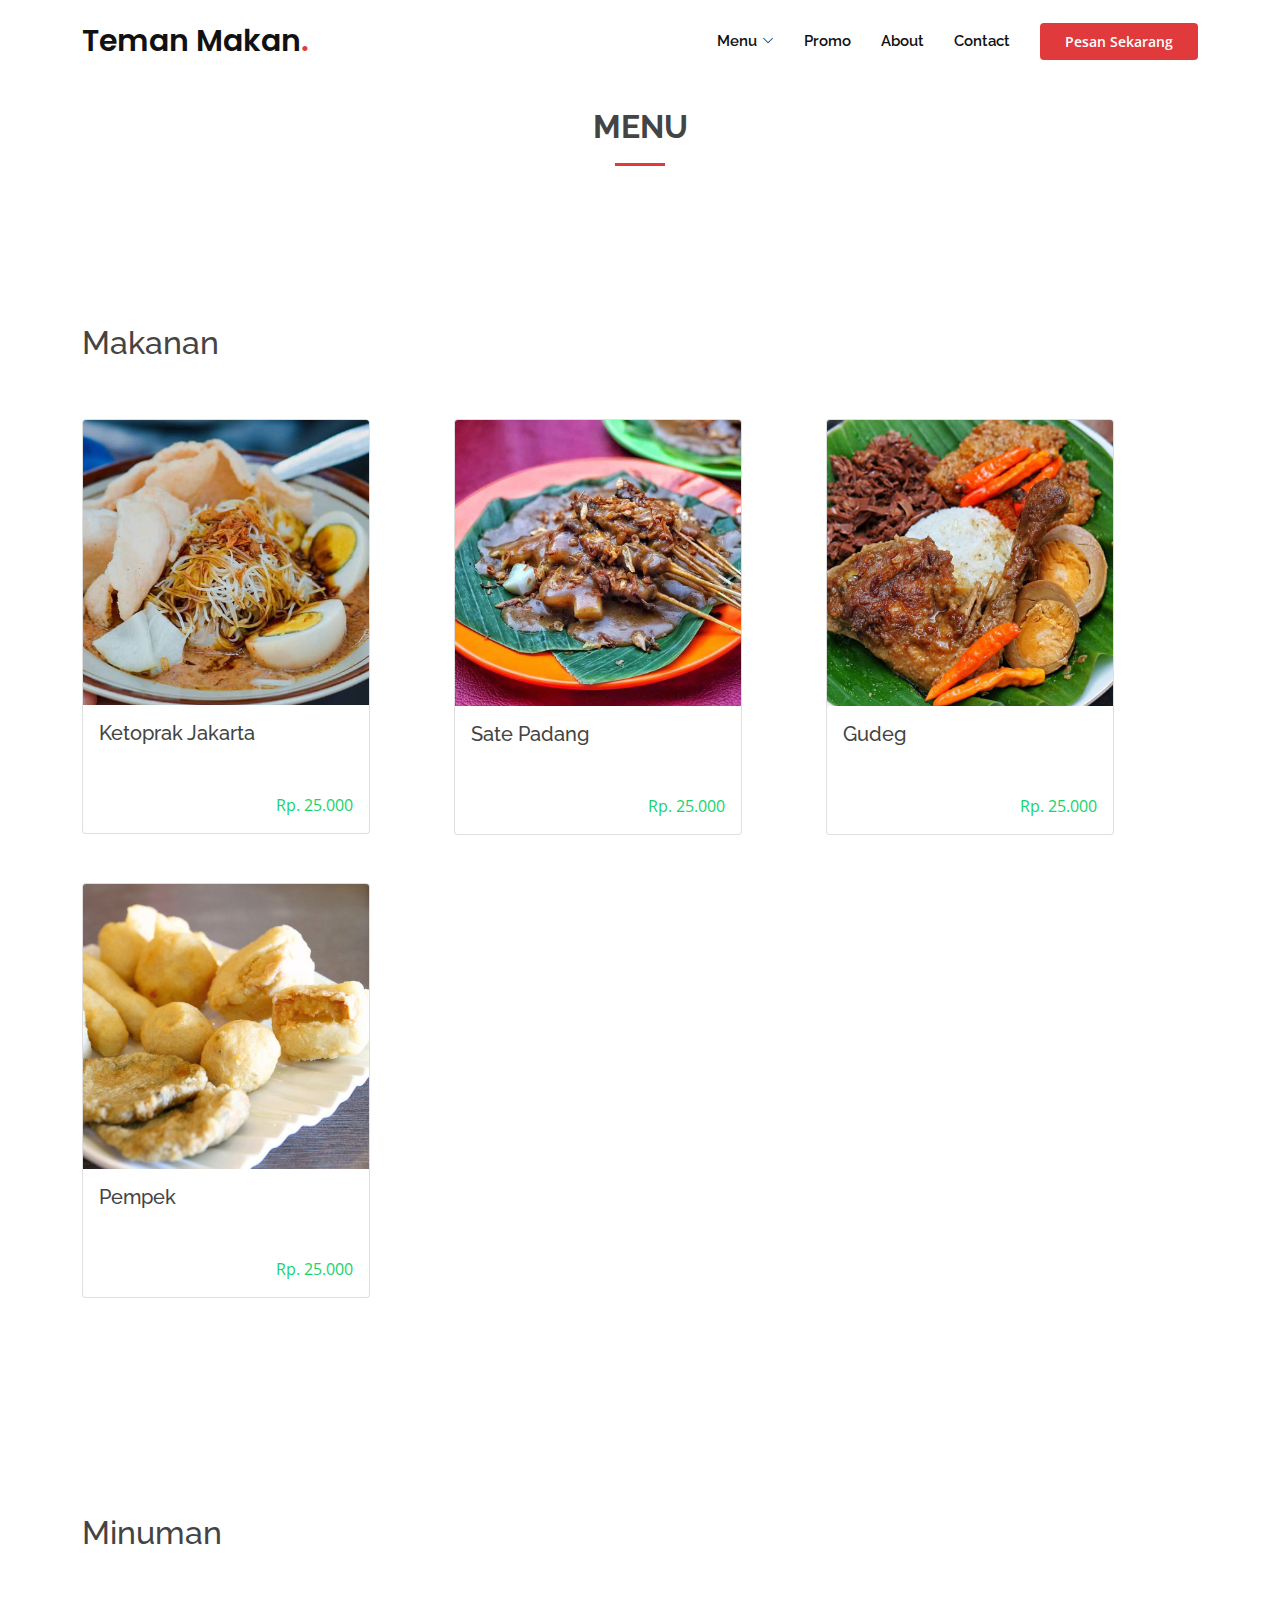
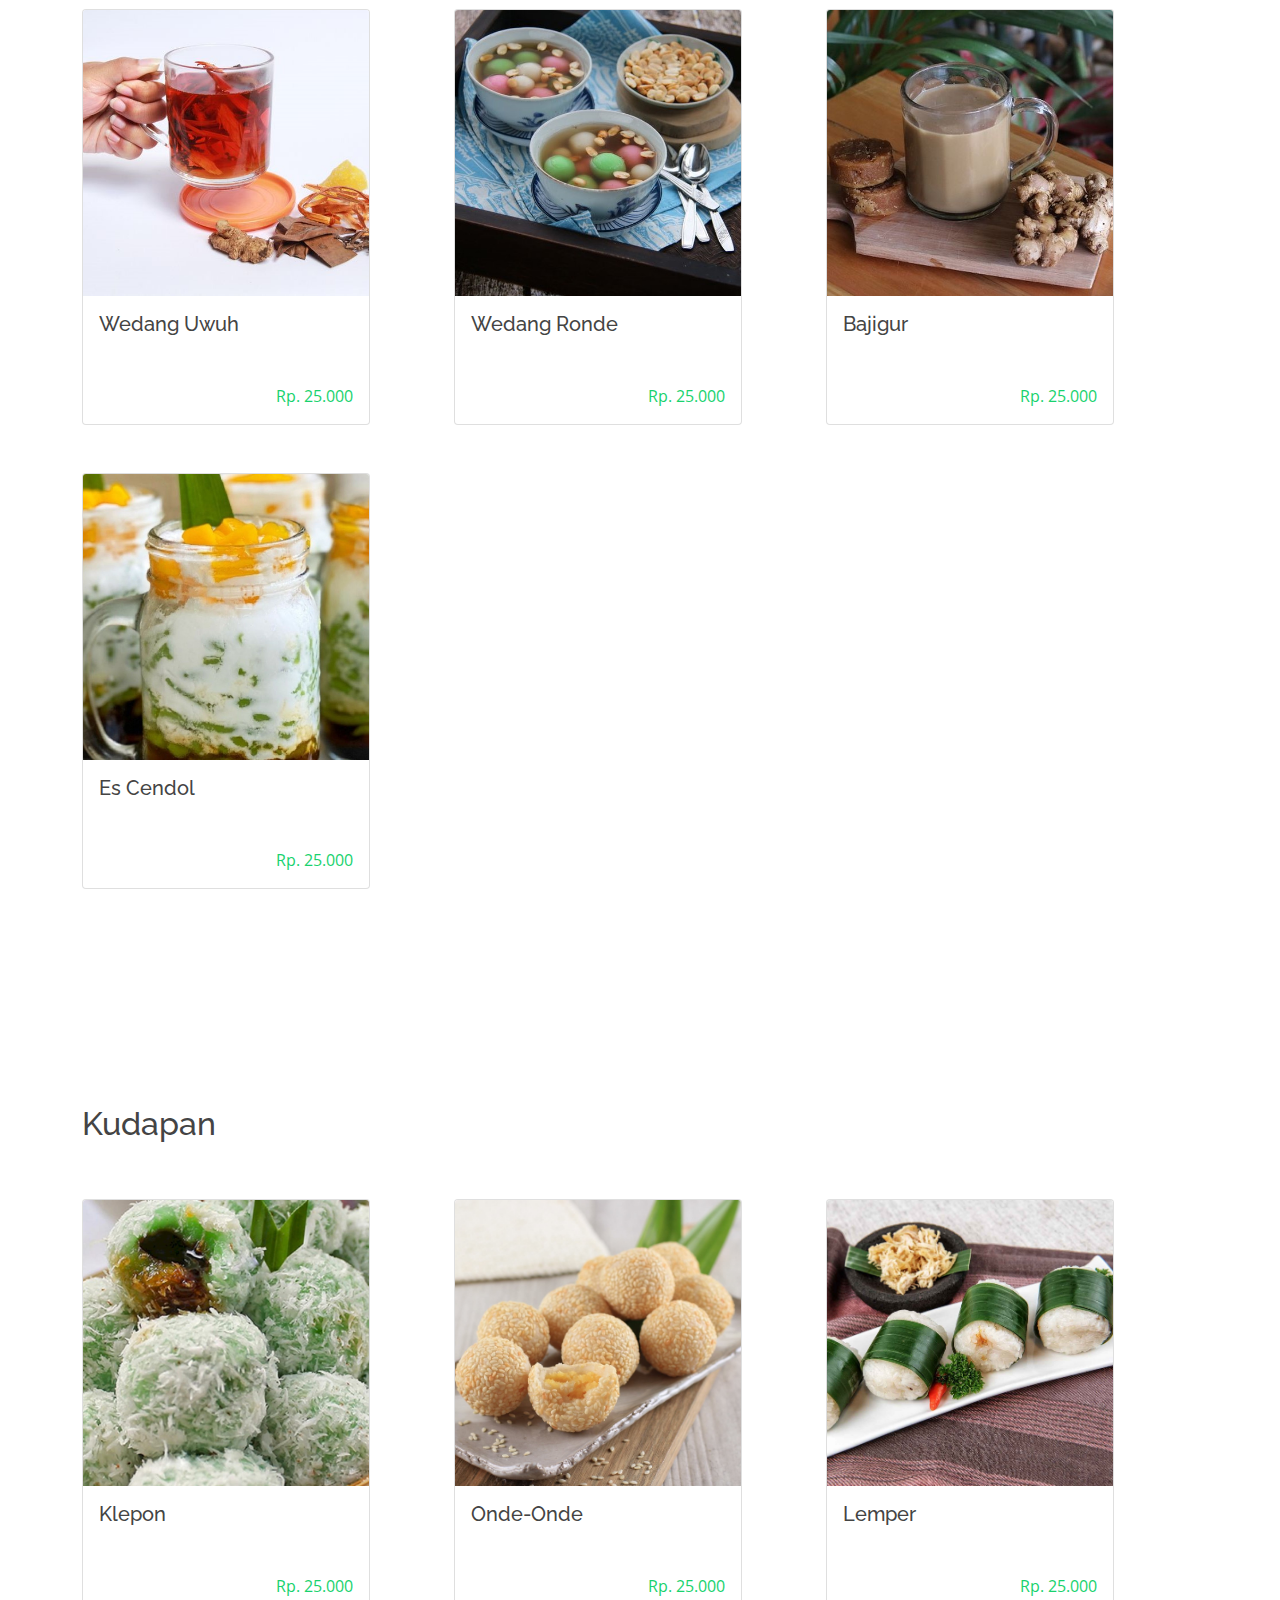
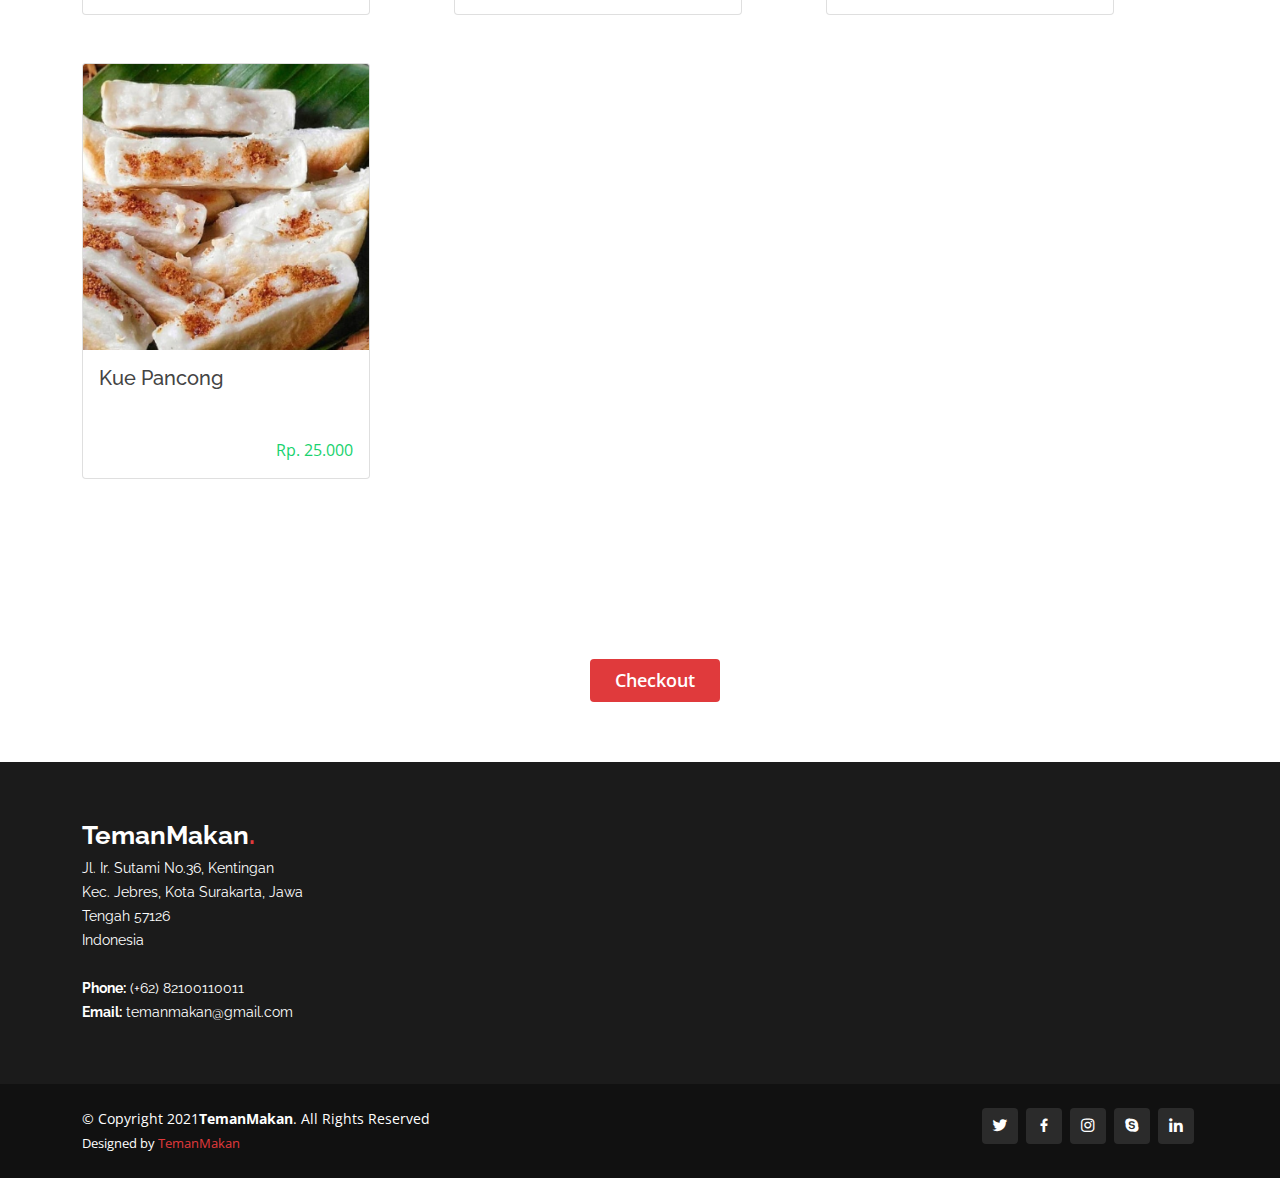
==== menu.html @ 0445657c "menyelesaikan fitur index dan menu" ====
<!DOCTYPE html>
<html lang="en">

<head>
    <meta charset="utf-8">
    <meta content="width=device-width, initial-scale=1.0" name="viewport">

    <title>Presento Bootstrap Template - Index</title>
    <meta content="" name="description">
    <meta content="" name="keywords">

    <!-- Favicons -->
    <link href="assets/img/favicon.png" rel="icon">
    <link href="assets/img/apple-touch-icon.png" rel="apple-touch-icon">

    <!-- Google Fonts -->
    <link
        href="https://fonts.googleapis.com/css?family=Open+Sans:300,300i,400,400i,600,600i,700,700i|Raleway:300,300i,400,400i,500,500i,600,600i,700,700i|Poppins:300,300i,400,400i,500,500i,600,600i,700,700i"
        rel="stylesheet">

    <!-- Vendor CSS Files -->
    <link href="assets/vendor/aos/aos.css" rel="stylesheet">
    <link href="assets/vendor/bootstrap/css/bootstrap.min.css" rel="stylesheet">
    <link href="assets/vendor/bootstrap-icons/bootstrap-icons.css" rel="stylesheet">
    <link href="assets/vendor/boxicons/css/boxicons.min.css" rel="stylesheet">
    <link href="assets/vendor/glightbox/css/glightbox.min.css" rel="stylesheet">
    <link href="assets/vendor/remixicon/remixicon.css" rel="stylesheet">
    <link href="assets/vendor/swiper/swiper-bundle.min.css" rel="stylesheet">

    <!-- Template Main CSS File -->
    <link href="assets/css/style.css" rel="stylesheet">

    <!-- =======================================================
  * Template Name: Presento - v3.6.0
  * Template URL: https://bootstrapmade.com/presento-bootstrap-corporate-template/
  * Author: BootstrapMade.com
  * License: https://bootstrapmade.com/license/
  ======================================================== -->
</head>

<body>
    <!-- ======= Header ======= -->
    <header id="header" class="fixed-top d-flex align-items-center">
        <div class="container d-flex align-items-center">
            <h1 class="logo me-auto"><a href="index.html">Teman Makan<span>.</span></a></h1>
            <!-- Uncomment below if you prefer to use an image logo -->
            <!-- <a href="index.html" class="logo me-auto"><img src="assets/img/logo.png" alt=""></a>-->

            <nav id="navbar" class="navbar order-last order-lg-0">
                <ul>
                    <li class="dropdown"><a href="#"><span>Menu</span> <i class="bi bi-chevron-down"></i></a>
                        <ul>
                            <li><a href="#section-makanan">Makanan</a></li>
                            <li><a href="#section-minuman">Minuman</a></li>
                            <li><a href="#section-kudapan">Kudapan</a></li>
                        </ul>
                    </li>
                    <li><a class="nav-link scrollto" href="#about">Promo</a></li>
                    <li><a class="nav-link scrollto" href="#services">About</a></li>
                    <li><a class="nav-link scrollto" href="#contact">Contact</a></li>
                </ul>
                <i class="bi bi-list mobile-nav-toggle"></i>
            </nav><!-- .navbar -->

            <a href="#about" class="get-started-btn scrollto">Pesan Sekarang</a>
        </div>
    </header><!-- End Header -->



    <!-- Menu -->
    <section class="menu">
        <div class="container">

            <div class="section-title mt-5">
                <h2>Menu</h2>
            </div>

            <section id="section-makanan">
                <div class="row mt-5 mb-5">
                    <div class="col">
                        <div class="menu-title">
                            <h2>Makanan</h2>
                        </div>
                    </div>

                    <div class="row justify-content-center">
                        <div class="col">
                            <div class="card mt-5" style="width: 18rem;">
                                <img src="img/ketoprak.png" class="card-img-top" alt="...">
                                <div class="card-body">
                                    <h5 class="card-title">Ketoprak Jakarta</h5>

                                    <!-- Plus Minus BFutton -->
                                    <!-- <div class="qty mt-5 plusMinus">
                                    <span class="minus bg-dark">-</span>
                                    <input type="number" class="count jsNumber" id="qty1" name="qty" value="1">
                                    <span class="plus bg-dark" onclick="1">+</span>
                                </div> -->
                                    <!-- Plus Minus Button -->
                                    <p class="card-text mt-5 text-right price">Rp. 25.000</p>
                                </div>



                            </div>
                        </div>
                        <div class="col">
                            <div class="card mt-5" style="width: 18rem;">
                                <img src="img/sate-padang.jfif" class="card-img-top" alt="...">
                                <div class="card-body">
                                    <h5 class="card-title">Sate Padang</h5>
                                    <p class="card-text mt-5 text-right price">Rp. 25.000</p>
                                </div>
                            </div>
                        </div>
                        <div class="col">
                            <div class="card mt-5" style="width: 18rem;">
                                <img src="img/gudeg.jfif" class="card-img-top" alt="...">
                                <div class="card-body">
                                    <h5 class="card-title">Gudeg</h5>
                                    <p class="card-text mt-5 text-right price">Rp. 25.000</p>
                                </div>
                            </div>
                        </div>
                        <div class="col">
                            <div class="card mt-5" style="width: 18rem;">
                                <img src="img/pempek.jpg" class="card-img-top" alt="...">
                                <div class="card-body">
                                    <h5 class="card-title">Pempek</h5>
                                    <p class="card-text mt-5 text-right price">Rp. 25.000</p>
                                </div>
                            </div>
                        </div>
                    </div>
                </div>

            </section>


            <section id="section-minuman">
                <div class="row mt-5 mb-5">
                    <div class="col">
                        <div class="menu-title">
                            <h2>Minuman</h2>
                        </div>
                    </div>

                    <div class="row justify-content-center">
                        <div class="col">
                            <div class="card mt-5" style="width: 18rem;">
                                <img src="img/wedang-uwuh.jpg" class="card-img-top" alt="...">
                                <div class="card-body">
                                    <h5 class="card-title">Wedang Uwuh</h5>
                                    <p class="card-text mt-5 text-right price">Rp. 25.000</p>
                                </div>
                            </div>
                        </div>
                        <div class="col">
                            <div class="card mt-5" style="width: 18rem;">
                                <img src="img/wedang-ronde.jpg" class="card-img-top" alt="...">
                                <div class="card-body">
                                    <h5 class="card-title">Wedang Ronde</h5>
                                    <p class="card-text mt-5 text-right price">Rp. 25.000</p>
                                </div>
                            </div>
                        </div>
                        <div class="col">
                            <div class="card mt-5" style="width: 18rem;">
                                <img src="img/bajigur.jpg" class="card-img-top" alt="...">
                                <div class="card-body">
                                    <h5 class="card-title">Bajigur</h5>
                                    <p class="card-text mt-5 text-right price">Rp. 25.000</p>
                                </div>
                            </div>
                        </div>
                        <div class="col">
                            <div class="card mt-5" style="width: 18rem;">
                                <img src="img/cendol.jpg" class="card-img-top" alt="...">
                                <div class="card-body">
                                    <h5 class="card-title">Es Cendol</h5>
                                    <p class="card-text mt-5 text-right price">Rp. 25.000</p>
                                </div>
                            </div>
                        </div>
                    </div>
                </div>

            </section>

            <section id="section-kudapan">

                <div class="row mt-5">
                    <div class="col">
                        <div class="menu-title">
                            <h2>Kudapan</h2>
                        </div>
                    </div>

                    <div class="row justify-content-center">
                        <div class="col">
                            <div class="card mt-5" style="width: 18rem;">
                                <img src="img/klepon.jpg" class="card-img-top" alt="...">
                                <div class="card-body">
                                    <h5 class="card-title">Klepon</h5>
                                    <p class="card-text mt-5 text-right price">Rp. 25.000</p>
                                </div>
                            </div>
                        </div>
                        <div class="col">
                            <div class="card mt-5" style="width: 18rem;">
                                <img src="img/onde-onde.jpg" class="card-img-top" alt="...">
                                <div class="card-body">
                                    <h5 class="card-title">Onde-Onde</h5>
                                    <p class="card-text mt-5 text-right price">Rp. 25.000</p>
                                </div>
                            </div>
                        </div>
                        <div class="col">
                            <div class="card mt-5" style="width: 18rem;">
                                <img src="img/lemper.jpg" class="card-img-top" alt="...">
                                <div class="card-body">
                                    <h5 class="card-title">Lemper</h5>
                                    <p class="card-text mt-5 text-right price">Rp. 25.000</p>
                                </div>
                            </div>
                        </div>
                        <div class="col">
                            <div class="card mt-5" style="width: 18rem;">
                                <img src="img/kue-pancong.jpg" class="card-img-top" alt="...">
                                <div class="card-body">
                                    <h5 class="card-title">Kue Pancong</h5>
                                    <p class="card-text mt-5 text-right price">Rp. 25.000</p>
                                </div>
                            </div>
                        </div>
                    </div>
                </div>

            </section>
    </section>

    <section class="cartButton text-center">
        <a href="#about" class="get-started-btn scrollto" id="checkout">Checkout</a>
    </section>

    <!-- ======= Footer ======= -->
    <footer id="footer">

        <div class="footer-top">
            <div class="container">
                <div class="row">

                    <div class="col-lg-3 col-md-6 footer-contact">
                        <h3>TemanMakan<span>.</span></h3>
                        <p>
                            Jl. Ir. Sutami No.36, Kentingan <br>
                            Kec. Jebres, Kota Surakarta, Jawa Tengah 57126<br>
                            Indonesia <br><br>
                            <strong>Phone:</strong> (+62) 82100110011<br>
                            <strong>Email:</strong> temanmakan@gmail.com<br>
                        </p>
                    </div>

                </div>
            </div>
        </div>

        <div class="container d-md-flex py-4">

            <div class="me-md-auto text-center text-md-start">
                <div class="copyright">
                    &copy; Copyright 2021<strong><span>TemanMakan</span></strong>. All Rights Reserved
                </div>
                <div class="credits">
                    <!-- All the links in the footer should remain intact. -->
                    <!-- You can delete the links only if you purchased the pro version. -->
                    <!-- Licensing information: https://bootstrapmade.com/license/ -->
                    <!-- Purchase the pro version with working PHP/AJAX contact form: https://bootstrapmade.com/presento-bootstrap-corporate-template/ -->
                    Designed by <a href="#">TemanMakan</a>
                </div>
            </div>
            <div class="social-links text-center text-md-end pt-3 pt-md-0">
                <a href="#" class="twitter"><i class="bx bxl-twitter"></i></a>
                <a href="#" class="facebook"><i class="bx bxl-facebook"></i></a>
                <a href="#" class="instagram"><i class="bx bxl-instagram"></i></a>
                <a href="#" class="google-plus"><i class="bx bxl-skype"></i></a>
                <a href="#" class="linkedin"><i class="bx bxl-linkedin"></i></a>
            </div>
        </div>
    </footer><!-- End Footer -->






    <!--  -->
    <script src="//cdnjs.cloudflare.com/ajax/libs/jquery/3.2.1/jquery.min.js"></script>
    <script src="assets/js/custom.js"></script>
</body>
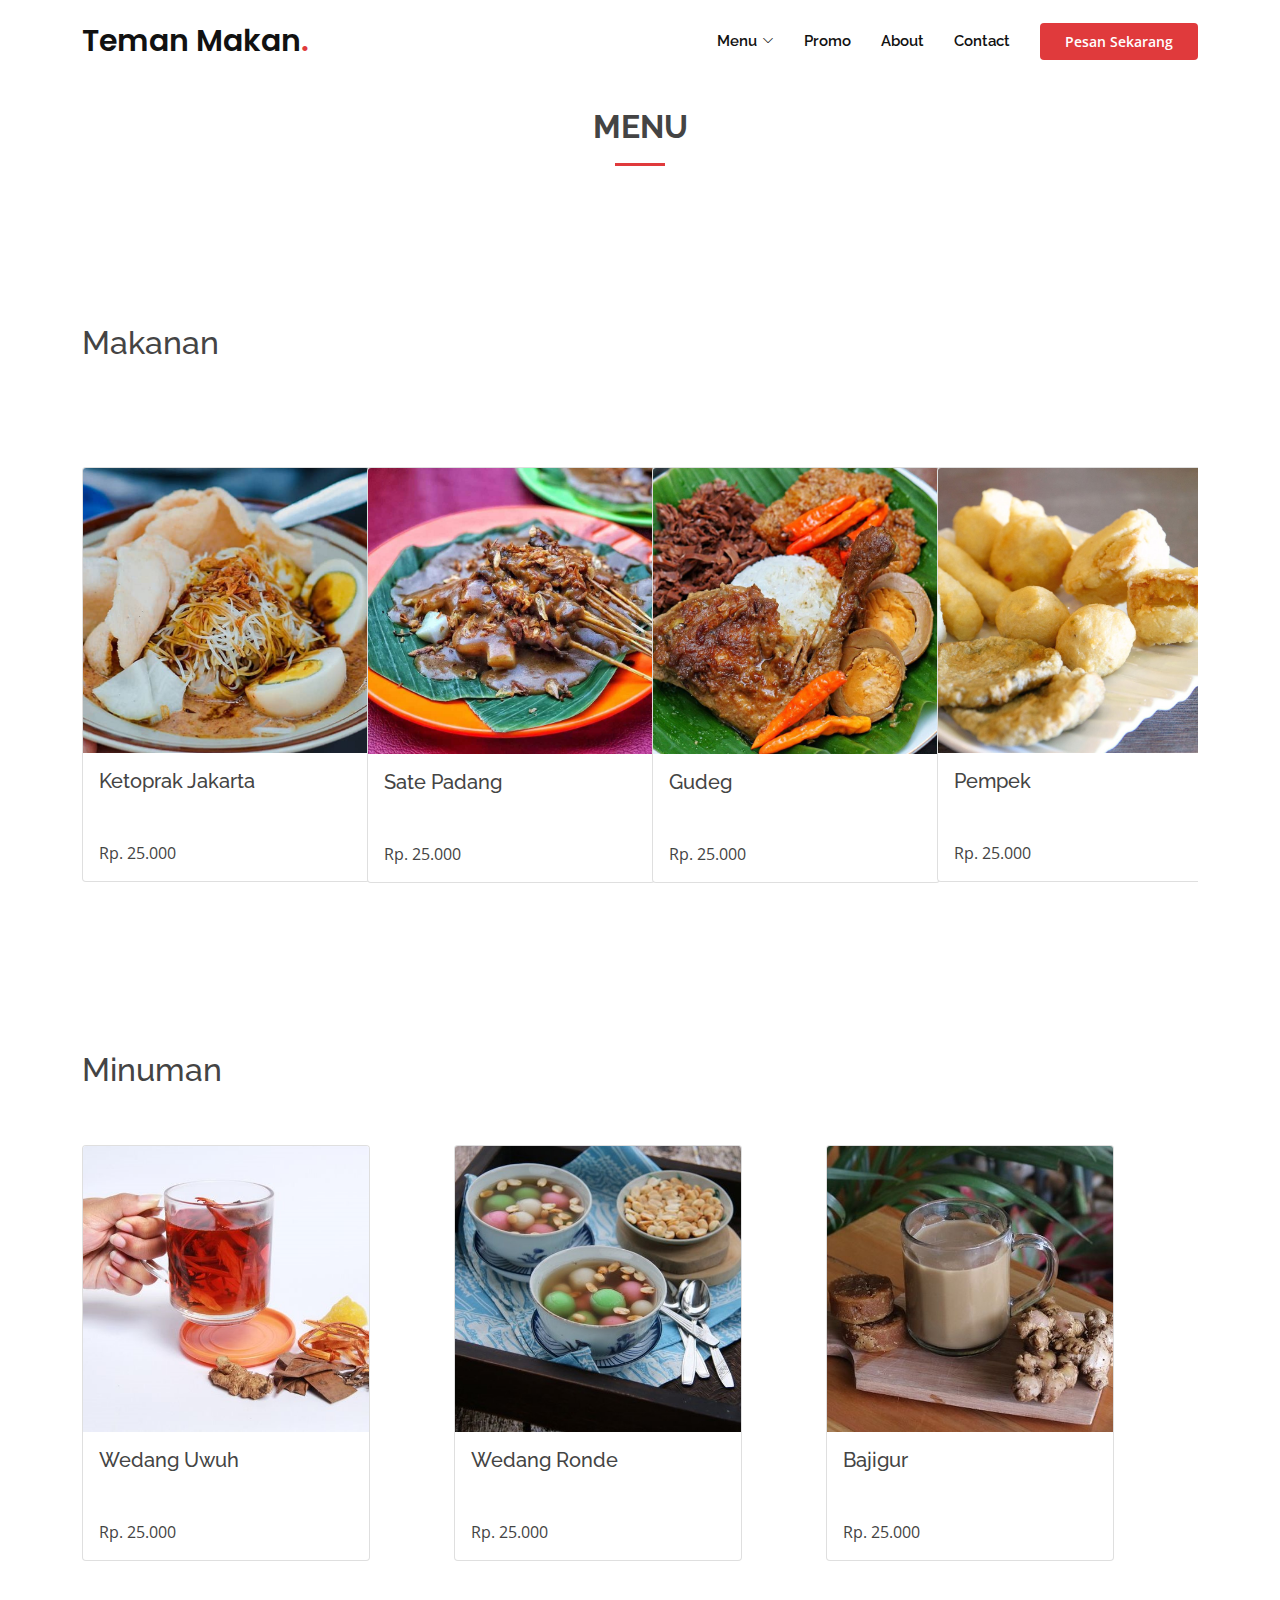
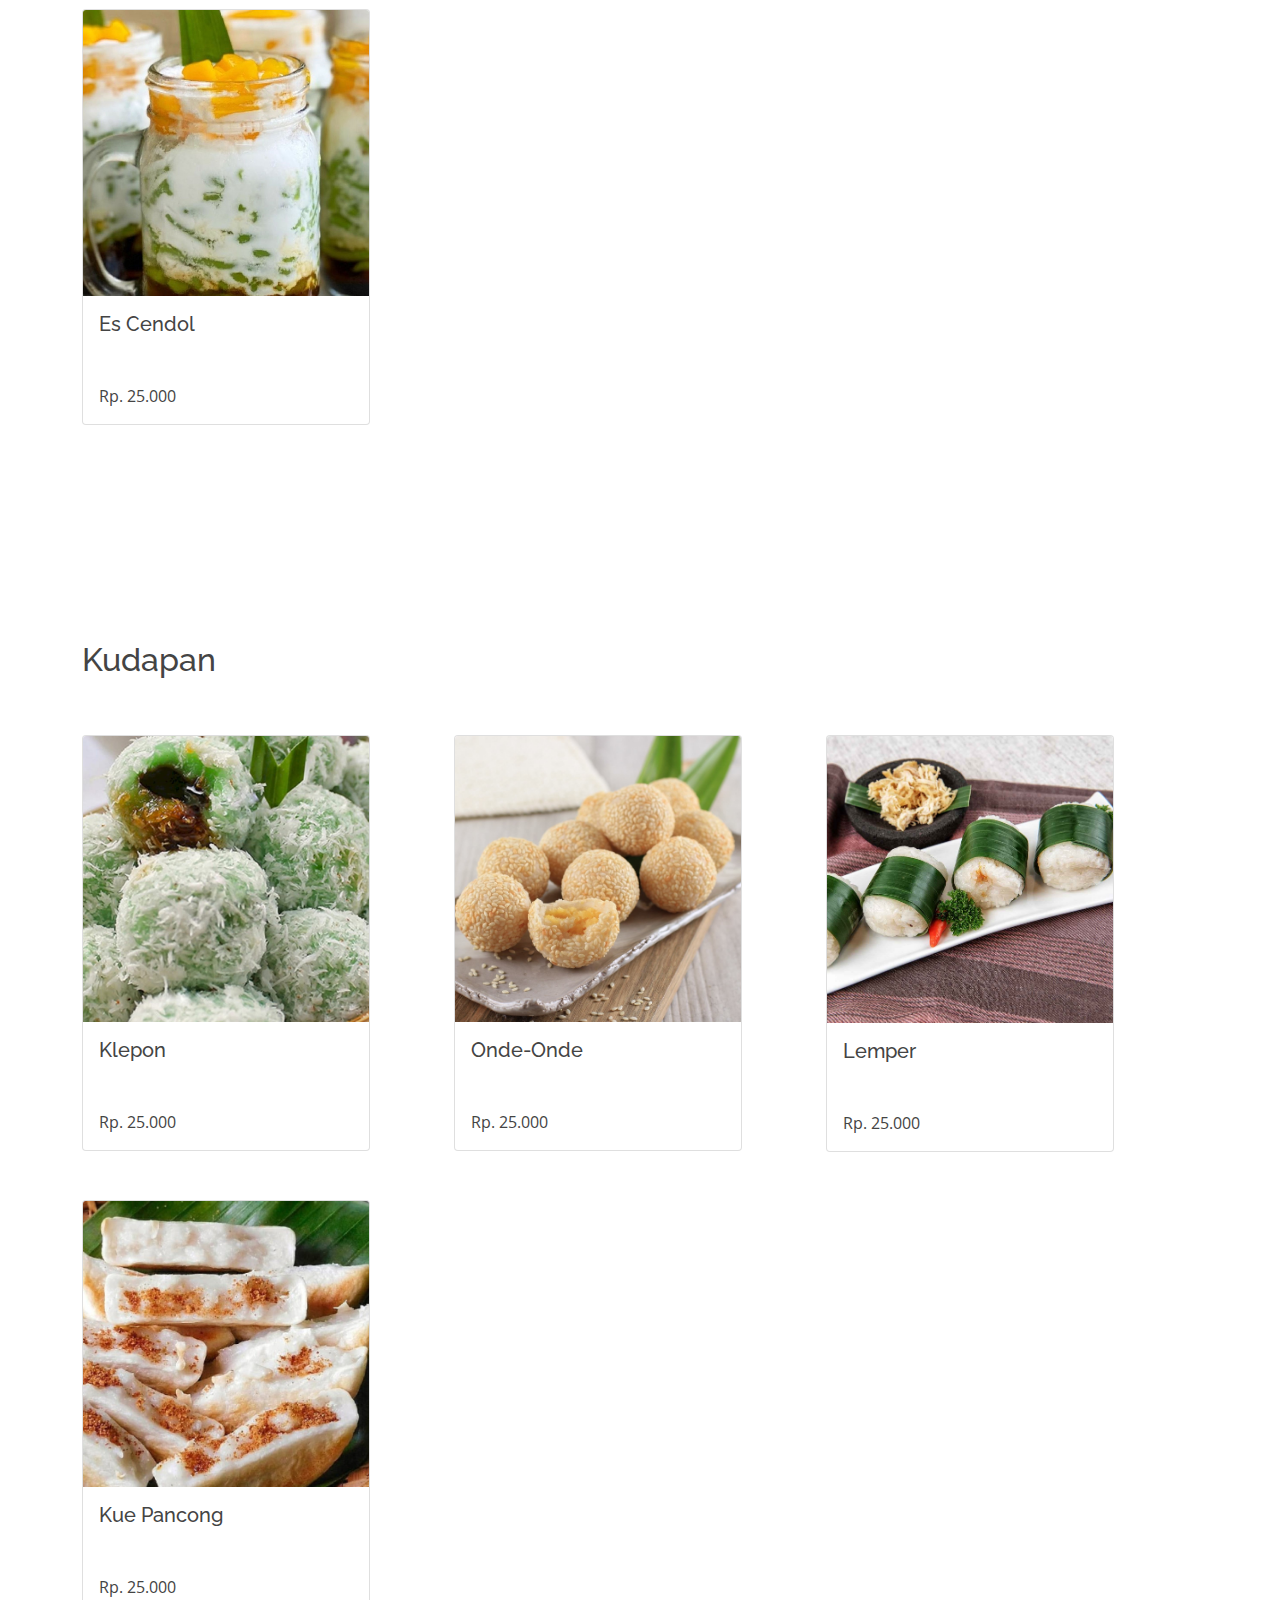
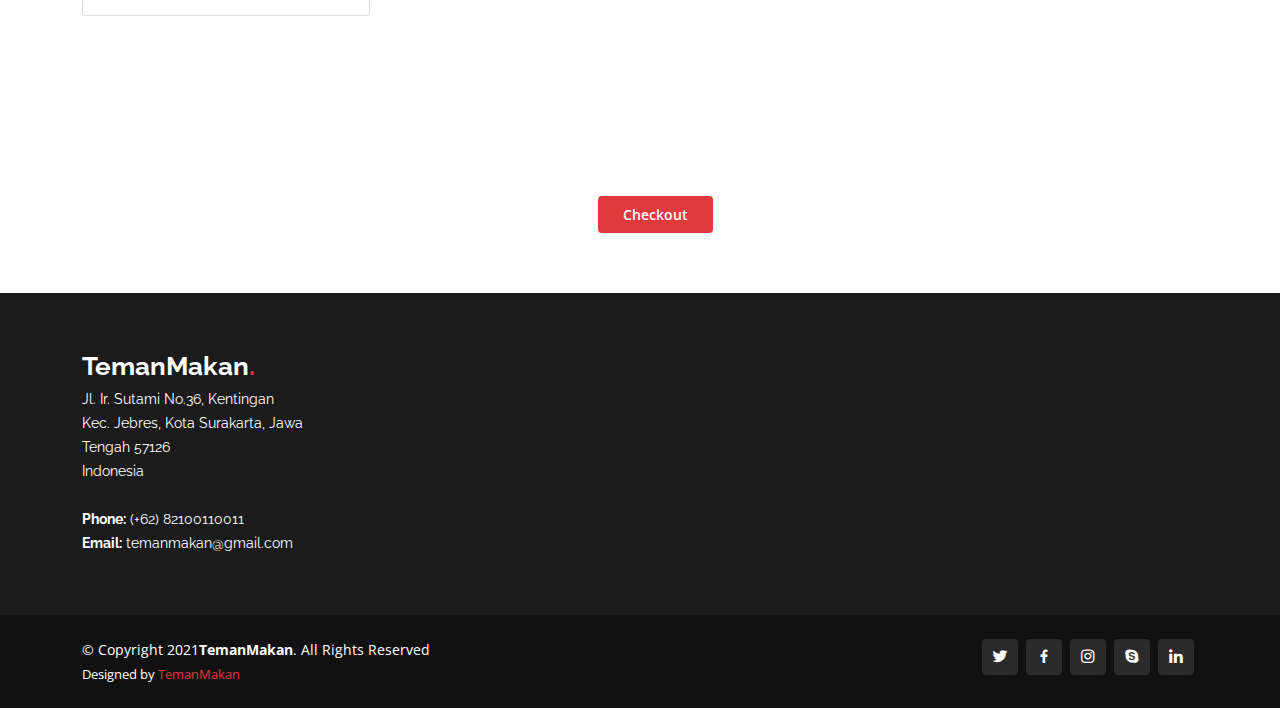
==== commit 1926fc4a: "finishing" ====
--- a/menu.html
+++ b/menu.html
@@ -76,6 +76,7 @@
                 <h2>Menu</h2>
             </div>
 
+
             <section id="section-makanan">
                 <div class="row mt-5 mb-5">
                     <div class="col">
@@ -83,53 +84,53 @@
                             <h2>Makanan</h2>
                         </div>
                     </div>
-
-                    <div class="row justify-content-center">
-                        <div class="col">
-                            <div class="card mt-5" style="width: 18rem;">
-                                <img src="img/ketoprak.png" class="card-img-top" alt="...">
-                                <div class="card-body">
-                                    <h5 class="card-title">Ketoprak Jakarta</h5>
-
-                                    <!-- Plus Minus BFutton -->
-                                    <!-- <div class="qty mt-5 plusMinus">
+                </div>
+
+                <div class="row justify-content-center">
+                    <div class="col-sm-3">
+                        <div class="card mt-5" style="width: 18rem;">
+                            <img src="img/ketoprak.png" class="card-img-top" alt="...">
+                            <div class="card-body">
+                                <h5 class="card-title">Ketoprak Jakarta</h5>
+
+                                <!-- Plus Minus BFutton -->
+                                <!-- <div class="qty mt-5 plusMinus">
                                     <span class="minus bg-dark">-</span>
                                     <input type="number" class="count jsNumber" id="qty1" name="qty" value="1">
                                     <span class="plus bg-dark" onclick="1">+</span>
                                 </div> -->
-                                    <!-- Plus Minus Button -->
-                                    <p class="card-text mt-5 text-right price">Rp. 25.000</p>
-                                </div>
-
-
-
-                            </div>
-                        </div>
-                        <div class="col">
-                            <div class="card mt-5" style="width: 18rem;">
-                                <img src="img/sate-padang.jfif" class="card-img-top" alt="...">
-                                <div class="card-body">
-                                    <h5 class="card-title">Sate Padang</h5>
-                                    <p class="card-text mt-5 text-right price">Rp. 25.000</p>
-                                </div>
-                            </div>
-                        </div>
-                        <div class="col">
-                            <div class="card mt-5" style="width: 18rem;">
-                                <img src="img/gudeg.jfif" class="card-img-top" alt="...">
-                                <div class="card-body">
-                                    <h5 class="card-title">Gudeg</h5>
-                                    <p class="card-text mt-5 text-right price">Rp. 25.000</p>
-                                </div>
-                            </div>
-                        </div>
-                        <div class="col">
-                            <div class="card mt-5" style="width: 18rem;">
-                                <img src="img/pempek.jpg" class="card-img-top" alt="...">
-                                <div class="card-body">
-                                    <h5 class="card-title">Pempek</h5>
-                                    <p class="card-text mt-5 text-right price">Rp. 25.000</p>
-                                </div>
+                                <!-- Plus Minus Button -->
+                                <p class="card-text mt-5 text-right price">Rp. 25.000</p>
+                            </div>
+                        </div>
+                    </div>
+
+                    <div class="col-sm-3">
+                        <div class="card mt-5" style="width: 18rem;">
+                            <img src="img/sate-padang.jfif" class="card-img-top" alt="...">
+                            <div class="card-body">
+                                <h5 class="card-title">Sate Padang</h5>
+                                <p class="card-text mt-5 text-right price">Rp. 25.000</p>
+                            </div>
+                        </div>
+                    </div>
+
+                    <div class="col-sm-3">
+                        <div class="card mt-5" style="width: 18rem;">
+                            <img src="img/gudeg.jfif" class="card-img-top" alt="...">
+                            <div class="card-body">
+                                <h5 class="card-title">Gudeg</h5>
+                                <p class="card-text mt-5 text-right price">Rp. 25.000</p>
+                            </div>
+                        </div>
+                    </div>
+
+                    <div class="col-sm-3">
+                        <div class="card mt-5" style="width: 18rem;">
+                            <img src="img/pempek.jpg" class="card-img-top" alt="...">
+                            <div class="card-body">
+                                <h5 class="card-title">Pempek</h5>
+                                <p class="card-text mt-5 text-right price">Rp. 25.000</p>
                             </div>
                         </div>
                     </div>
--- a/assets/css/style.css
+++ b/assets/css/style.css
@@ -23,12 +23,7 @@
   text-decoration: none;
 }
 
-h1,
-h2,
-h3,
-h4,
-h5,
-h6 {
+h1, h2, h3, h4, h5, h6 {
   font-family: "Raleway", sans-serif;
 }
 
@@ -48,18 +43,15 @@
   border-radius: 4px;
   transition: all 0.4s;
 }
-
 .back-to-top i {
   font-size: 28px;
   color: #fff;
   line-height: 0;
 }
-
 .back-to-top:hover {
   background: #e65d5f;
   color: #fff;
 }
-
 .back-to-top.active {
   visibility: visible;
   opacity: 1;
@@ -73,7 +65,6 @@
     transition-delay: 0 !important;
   }
 }
-
 /*--------------------------------------------------------------
 # Header
 --------------------------------------------------------------*/
@@ -83,12 +74,10 @@
   z-index: 997;
   padding: 20px 0;
 }
-
 #header.header-scrolled {
   padding: 12px 0;
   box-shadow: 0px 2px 15px rgba(0, 0, 0, 0.1);
 }
-
 #header .logo {
   font-size: 30px;
   margin: 0;
@@ -96,15 +85,12 @@
   font-weight: 600;
   font-family: "Poppins", sans-serif;
 }
-
 #header .logo a {
   color: #111111;
 }
-
 #header .logo a span {
   color: #e03a3c;
 }
-
 #header .logo img {
   max-height: 40px;
 }
@@ -124,12 +110,10 @@
   font-weight: 600;
   display: inline-block;
 }
-
 .get-started-btn:hover {
   background: #111111;
   color: #fff;
 }
-
 @media (max-width: 992px) {
   .get-started-btn {
     margin: 0 15px 0 0;
@@ -146,7 +130,6 @@
 .navbar {
   padding: 0;
 }
-
 .navbar ul {
   margin: 0;
   padding: 0;
@@ -154,13 +137,10 @@
   list-style: none;
   align-items: center;
 }
-
 .navbar li {
   position: relative;
 }
-
-.navbar a,
-.navbar a:focus {
+.navbar a, .navbar a:focus {
   display: flex;
   align-items: center;
   justify-content: space-between;
@@ -172,21 +152,14 @@
   white-space: nowrap;
   transition: 0.3s;
 }
-
-.navbar a i,
-.navbar a:focus i {
+.navbar a i, .navbar a:focus i {
   font-size: 12px;
   line-height: 0;
   margin-left: 5px;
 }
-
-.navbar a:hover,
-.navbar .active,
-.navbar .active:focus,
-.navbar li:hover>a {
-  color: #e03a3c;
-}
-
+.navbar a:hover, .navbar .active, .navbar .active:focus, .navbar li:hover > a {
+  color: #e03a3c;
+}
 .navbar .dropdown ul {
   display: block;
   position: absolute;
@@ -201,143 +174,40 @@
   box-shadow: 0px 0px 30px rgba(127, 137, 161, 0.25);
   transition: 0.3s;
 }
-
 .navbar .dropdown ul li {
   min-width: 200px;
 }
-
 .navbar .dropdown ul a {
   padding: 10px 20px;
   font-size: 14px;
 }
-
 .navbar .dropdown ul a i {
   font-size: 12px;
 }
-
-.navbar .dropdown ul a:hover,
-.navbar .dropdown ul .active:hover,
-.navbar .dropdown ul li:hover>a {
-  color: #e03a3c;
-}
-
-.navbar .dropdown:hover>ul {
+.navbar .dropdown ul a:hover, .navbar .dropdown ul .active:hover, .navbar .dropdown ul li:hover > a {
+  color: #e03a3c;
+}
+.navbar .dropdown:hover > ul {
   opacity: 1;
   top: 100%;
   visibility: visible;
 }
-
 .navbar .dropdown .dropdown ul {
   top: 0;
   left: calc(100% - 30px);
   visibility: hidden;
 }
-
-.navbar .dropdown .dropdown:hover>ul {
+.navbar .dropdown .dropdown:hover > ul {
   opacity: 1;
   top: 0;
   left: 100%;
   visibility: visible;
 }
-
-/* plus minus */
-
-.plusMinus {
-  
-}
-
-.price {
-  color: #18d26e;
-}
-
-
-.qty .count {
-  color: #000;
-  display: inline-block;
-  vertical-align: top;
-  font-size: 16px;
-  font-weight: 500;
-  line-height: 1px;
-  padding: 0;
-  margin-bottom: 1px;
-  min-width: 35px;
-  text-align: center;
-}
-.qty .plus {
-  cursor: pointer;
-  display: inline-block;
-  vertical-align: top;
-  color: white;
-  width: 16px;
-  height: 16px;
-  font: 16px/1 Arial,sans-serif;
-  text-align: center;
-  border-radius: 50%;
-  }
-
-.qty .minus {
-  cursor: pointer;
-  display: inline-block;
-  vertical-align: top;
-  color: white;
-  width: 16px;
-  height: 16px;
-  font: 16px/1 Arial,sans-serif;
-  text-align: center;
-  border-radius: 50%;
-  background-clip: padding-box;
-}
-
-
-.price {
-  text-align: right;
-}
-
-#qty1  {
-  margin-bottom: -10px;
-}
-
-div .plusMinus{
-  text-align: center;
-}
-.minus:hover{
-  background-color: #717fe0 !important;
-}
-.plus:hover{
-  background-color: #717fe0 !important;
-}
-
-/* checkout */
-#checkout {
-  font-size: 18px;
-}
-
-/*Prevent text selection*/
-span{
-  -webkit-user-select: none;
-  -moz-user-select: none;
-  -ms-user-select: none;
-}
-
-input{  
-  border: 0;
-  width: 2%;
-}
-nput::-webkit-outer-spin-button,
-input::-webkit-inner-spin-button {
-  -webkit-appearance: none;
-  margin: 0;
-}
-input:disabled{
-  background-color:white;
-}
-
 @media (max-width: 1366px) {
   .navbar .dropdown .dropdown ul {
     left: -90%;
   }
-
-  .navbar .dropdown .dropdown:hover>ul {
+  .navbar .dropdown .dropdown:hover > ul {
     left: -100%;
   }
 }
@@ -353,7 +223,6 @@
   line-height: 0;
   transition: 0.5s;
 }
-
 .mobile-nav-toggle.bi-x {
   color: #fff;
 }
@@ -367,7 +236,6 @@
     display: none;
   }
 }
-
 .navbar-mobile {
   position: fixed;
   overflow: hidden;
@@ -379,13 +247,11 @@
   transition: 0.3s;
   z-index: 999;
 }
-
 .navbar-mobile .mobile-nav-toggle {
   position: absolute;
   top: 15px;
   right: 15px;
 }
-
 .navbar-mobile ul {
   display: block;
   position: absolute;
@@ -398,25 +264,17 @@
   overflow-y: auto;
   transition: 0.3s;
 }
-
-.navbar-mobile a,
-.navbar-mobile a:focus {
+.navbar-mobile a, .navbar-mobile a:focus {
   padding: 10px 20px;
   font-size: 15px;
   color: #111111;
 }
-
-.navbar-mobile a:hover,
-.navbar-mobile .active,
-.navbar-mobile li:hover>a {
-  color: #e03a3c;
-}
-
-.navbar-mobile .getstarted,
-.navbar-mobile .getstarted:focus {
+.navbar-mobile a:hover, .navbar-mobile .active, .navbar-mobile li:hover > a {
+  color: #e03a3c;
+}
+.navbar-mobile .getstarted, .navbar-mobile .getstarted:focus {
   margin: 15px;
 }
-
 .navbar-mobile .dropdown ul {
   position: static;
   display: none;
@@ -428,26 +286,19 @@
   background: #fff;
   box-shadow: 0px 0px 30px rgba(127, 137, 161, 0.25);
 }
-
 .navbar-mobile .dropdown ul li {
   min-width: 200px;
 }
-
 .navbar-mobile .dropdown ul a {
   padding: 10px 20px;
 }
-
 .navbar-mobile .dropdown ul a i {
   font-size: 12px;
 }
-
-.navbar-mobile .dropdown ul a:hover,
-.navbar-mobile .dropdown ul .active:hover,
-.navbar-mobile .dropdown ul li:hover>a {
-  color: #e03a3c;
-}
-
-.navbar-mobile .dropdown>.dropdown-active {
+.navbar-mobile .dropdown ul a:hover, .navbar-mobile .dropdown ul .active:hover, .navbar-mobile .dropdown ul li:hover > a {
+  color: #e03a3c;
+}
+.navbar-mobile .dropdown > .dropdown-active {
   display: block;
 }
 
@@ -457,12 +308,11 @@
 #hero {
   width: 100%;
   height: 100vh;
-  background: url("../img/hero-bg.jpg") top center no-repeat;
+  background: url("../../img/getukhome.jpg") top center no-repeat;
   background-size: cover;
   position: relative;
   padding-top: 82px;
 }
-
 #hero:before {
   content: "";
   background: rgba(0, 0, 0, 0.6);
@@ -472,20 +322,17 @@
   left: 0;
   right: 0;
 }
-
 #hero h1 {
   margin: 0;
   font-size: 48px;
   font-weight: 700;
   color: #fff;
 }
-
 #hero h2 {
   color: #fff;
   margin: 10px 0 0 0;
   font-size: 24px;
 }
-
 #hero .btn-get-started {
   font-family: "Raleway", sans-serif;
   font-weight: 500;
@@ -500,35 +347,29 @@
   background: #e03a3c;
   border: 2px solid #e03a3c;
 }
-
 #hero .btn-get-started:hover {
   background: transparent;
   border-color: #fff;
 }
-
 @media (max-width: 768px) {
   #hero {
     text-align: center;
     padding-top: 58px;
   }
-
   #hero h1 {
     font-size: 28px;
   }
-
   #hero h2 {
     font-size: 18px;
     line-height: 24px;
   }
 }
-
 @media (max-height: 500px) {
   #hero {
     height: 120vh;
   }
 }
 
-
 /*--------------------------------------------------------------
 # Sections General
 --------------------------------------------------------------*/
@@ -543,7 +384,6 @@
   padding-bottom: 30px;
   position: relative;
 }
-
 .section-title h2 {
   font-size: 32px;
   font-weight: bold;
@@ -552,7 +392,6 @@
   padding-bottom: 20px;
   position: relative;
 }
-
 .section-title h2::after {
   content: "";
   position: absolute;
@@ -563,7 +402,6 @@
   bottom: 0;
   left: calc(50% - 25px);
 }
-
 .section-title p {
   margin-bottom: 0;
 }
@@ -572,7 +410,6 @@
   padding: 120px 0;
   color: #fff;
 }
-
 .section-bg:before {
   content: "";
   background: #1b1b1b;
@@ -594,12 +431,10 @@
   margin-top: 82px;
   color: #fff;
 }
-
 .breadcrumbs h2 {
   font-size: 28px;
   font-weight: 500;
 }
-
 .breadcrumbs ol {
   display: flex;
   flex-wrap: wrap;
@@ -608,21 +443,17 @@
   margin: 0;
   font-size: 14px;
 }
-
 .breadcrumbs ol a {
   color: #aaaaaa;
 }
-
 .breadcrumbs ol a:hover {
   color: #fff;
   transition: 0.3s;
 }
-
-.breadcrumbs ol li+li {
+.breadcrumbs ol li + li {
   padding-left: 10px;
 }
-
-.breadcrumbs ol li+li::before {
+.breadcrumbs ol li + li::before {
   display: inline-block;
   padding-right: 10px;
   color: #e03a3c;
@@ -636,7 +467,6 @@
   margin-top: 20px;
   position: relative;
 }
-
 .clients .swiper-pagination .swiper-pagination-bullet {
   width: 12px;
   height: 12px;
@@ -644,17 +474,14 @@
   opacity: 1;
   border: 1px solid #e03a3c;
 }
-
 .clients .swiper-pagination .swiper-pagination-bullet-active {
   background-color: #e03a3c;
 }
-
 .clients .swiper-slide img {
   opacity: 0.5;
   transition: 0.3s;
   filter: grayscale(100);
 }
-
 .clients .swiper-slide img:hover {
   opacity: 1;
   filter: none;
@@ -667,21 +494,17 @@
   position: relative;
   z-index: 10;
 }
-
 .about .content {
   padding: 30px 30px 30px 0;
 }
-
 .about .content h3 {
   font-weight: 700;
   font-size: 34px;
   margin-bottom: 30px;
 }
-
 .about .content p {
   margin-bottom: 30px;
 }
-
 .about .content .about-btn {
   padding: 8px 30px 9px 30px;
   color: #fff;
@@ -694,44 +517,36 @@
   align-items: center;
   border: 2px solid #e03a3c;
 }
-
 .about .content .about-btn i {
   font-size: 16px;
   padding-left: 5px;
 }
-
 .about .content .about-btn:hover {
   background: #e35052;
   background: #e03a3c;
 }
-
 .about .icon-boxes .icon-box {
   margin-top: 30px;
 }
-
 .about .icon-boxes .icon-box i {
   font-size: 40px;
   color: #e03a3c;
   margin-bottom: 10px;
 }
-
 .about .icon-boxes .icon-box h4 {
   font-size: 20px;
   font-weight: 700;
   margin: 0 0 10px 0;
 }
-
 .about .icon-boxes .icon-box p {
   font-size: 15px;
   color: #848484;
 }
-
 @media (max-width: 1200px) {
   .about .content {
     padding-right: 0;
   }
 }
-
 @media (max-width: 768px) {
   .about {
     text-align: center;
@@ -744,7 +559,6 @@
 .counts {
   padding-top: 80px;
 }
-
 .counts .count-box {
   padding: 30px 30px 25px 30px;
   width: 100%;
@@ -753,7 +567,6 @@
   box-shadow: 0px 2px 35px rgba(0, 0, 0, 0.06);
   border-radius: 4px;
 }
-
 .counts .count-box i {
   position: absolute;
   width: 54px;
@@ -771,14 +584,12 @@
   align-items: center;
   justify-content: center;
 }
-
 .counts .count-box span {
   font-size: 36px;
   display: block;
   font-weight: 700;
   color: #111111;
 }
-
 .counts .count-box p {
   padding: 0;
   margin: 0;
@@ -792,7 +603,6 @@
 .tabs .nav-tabs {
   border: 0;
 }
-
 .tabs .nav-link {
   border: 1px solid #b9b9b9;
   padding: 15px;
@@ -804,28 +614,23 @@
   justify-content: center;
   cursor: pointer;
 }
-
 .tabs .nav-link i {
   padding-right: 15px;
   font-size: 48px;
 }
-
 .tabs .nav-link h4 {
   font-size: 18px;
   font-weight: 600;
   margin: 0;
 }
-
 .tabs .nav-link:hover {
   color: #e03a3c;
 }
-
 .tabs .nav-link.active {
   background: #e03a3c;
   color: #fff;
   border-color: #e03a3c;
 }
-
 @media (max-width: 768px) {
   .tabs .nav-link i {
     padding: 0;
@@ -833,41 +638,33 @@
     font-size: 36px;
   }
 }
-
 @media (max-width: 575px) {
   .tabs .nav-link {
     padding: 15px;
   }
-
   .tabs .nav-link i {
     font-size: 24px;
   }
 }
-
 .tabs .tab-content {
   margin-top: 30px;
 }
-
 .tabs .tab-pane h3 {
   font-weight: 600;
   font-size: 26px;
 }
-
 .tabs .tab-pane ul {
   list-style: none;
   padding: 0;
 }
-
 .tabs .tab-pane ul li {
   padding-bottom: 10px;
 }
-
 .tabs .tab-pane ul i {
   font-size: 20px;
   padding-right: 4px;
   color: #e03a3c;
 }
-
 .tabs .tab-pane p:last-child {
   margin-bottom: 0;
 }
@@ -882,38 +679,31 @@
   background: #252525;
   transition: 0.3s;
 }
-
 .services .icon-box:hover {
   background: #2b2b2b;
 }
-
 .services .icon-box i {
   float: left;
   color: #e03a3c;
   font-size: 40px;
   line-height: 0;
 }
-
 .services .icon-box h4 {
   margin-left: 70px;
   font-weight: 700;
   margin-bottom: 15px;
   font-size: 18px;
 }
-
 .services .icon-box h4 a {
   color: #fff;
   transition: 0.3s;
 }
-
 .services .icon-box h4 a:hover {
   text-decoration: underline;
 }
-
 .services .icon-box .icon-box:hover h4 a {
   color: #e03a3c;
 }
-
 .services .icon-box p {
   margin-left: 70px;
   line-height: 24px;
@@ -926,14 +716,12 @@
 .portfolio .portfolio-item {
   margin-bottom: 30px;
 }
-
 .portfolio #portfolio-flters {
   padding: 0;
   margin: 0 auto 20px auto;
   list-style: none;
   text-align: center;
 }
-
 .portfolio #portfolio-flters li {
   cursor: pointer;
   display: inline-block;
@@ -947,17 +735,13 @@
   transition: all 0.3s ease-in-out;
   border-radius: 3px;
 }
-
-.portfolio #portfolio-flters li:hover,
-.portfolio #portfolio-flters li.filter-active {
+.portfolio #portfolio-flters li:hover, .portfolio #portfolio-flters li.filter-active {
   color: #fff;
   background: #e03a3c;
 }
-
 .portfolio #portfolio-flters li:last-child {
   margin-right: 0;
 }
-
 .portfolio .portfolio-wrap {
   transition: 0.3s;
   position: relative;
@@ -965,7 +749,6 @@
   z-index: 1;
   background: rgba(17, 17, 17, 0.6);
 }
-
 .portfolio .portfolio-wrap::before {
   content: "";
   background: rgba(17, 17, 17, 0.6);
@@ -978,11 +761,9 @@
   z-index: 2;
   opacity: 0;
 }
-
 .portfolio .portfolio-wrap img {
   transition: all ease-in-out 0.3s;
 }
-
 .portfolio .portfolio-wrap .portfolio-info {
   opacity: 0;
   position: absolute;
@@ -998,13 +779,11 @@
   align-items: flex-start;
   padding: 20px;
 }
-
 .portfolio .portfolio-wrap .portfolio-info h4 {
   font-size: 20px;
   color: #fff;
   font-weight: 600;
 }
-
 .portfolio .portfolio-wrap .portfolio-info p {
   color: rgba(255, 255, 255, 0.7);
   font-size: 14px;
@@ -1013,12 +792,10 @@
   margin: 0;
   font-style: italic;
 }
-
 .portfolio .portfolio-wrap .portfolio-links {
   text-align: center;
   z-index: 4;
 }
-
 .portfolio .portfolio-wrap .portfolio-links a {
   color: rgba(255, 255, 255, 0.4);
   margin: 0 5px 0 0;
@@ -1026,19 +803,15 @@
   display: inline-block;
   transition: 0.3s;
 }
-
 .portfolio .portfolio-wrap .portfolio-links a:hover {
   color: #fff;
 }
-
 .portfolio .portfolio-wrap:hover::before {
   opacity: 1;
 }
-
 .portfolio .portfolio-wrap:hover img {
   transform: scale(1.2);
 }
-
 .portfolio .portfolio-wrap:hover .portfolio-info {
   opacity: 1;
 }
@@ -1049,16 +822,13 @@
 .portfolio-details {
   padding-top: 40px;
 }
-
 .portfolio-details .portfolio-details-slider img {
   width: 100%;
 }
-
 .portfolio-details .portfolio-details-slider .swiper-pagination {
   margin-top: 20px;
   position: relative;
 }
-
 .portfolio-details .portfolio-details-slider .swiper-pagination .swiper-pagination-bullet {
   width: 12px;
   height: 12px;
@@ -1066,16 +836,13 @@
   opacity: 1;
   border: 1px solid #e03a3c;
 }
-
 .portfolio-details .portfolio-details-slider .swiper-pagination .swiper-pagination-bullet-active {
   background-color: #e03a3c;
 }
-
 .portfolio-details .portfolio-info {
   padding: 30px;
   box-shadow: 0px 0 30px rgba(17, 17, 17, 0.08);
 }
-
 .portfolio-details .portfolio-info h3 {
   font-size: 22px;
   font-weight: 700;
@@ -1083,27 +850,22 @@
   padding-bottom: 20px;
   border-bottom: 1px solid #eee;
 }
-
 .portfolio-details .portfolio-info ul {
   list-style: none;
   padding: 0;
   font-size: 15px;
 }
-
-.portfolio-details .portfolio-info ul li+li {
+.portfolio-details .portfolio-info ul li + li {
   margin-top: 10px;
 }
-
 .portfolio-details .portfolio-description {
   padding-top: 30px;
 }
-
 .portfolio-details .portfolio-description h2 {
   font-size: 26px;
   font-weight: 700;
   margin-bottom: 20px;
 }
-
 .portfolio-details .portfolio-description p {
   padding: 0;
 }
@@ -1111,11 +873,9 @@
 /*--------------------------------------------------------------
 # Testimonials
 --------------------------------------------------------------*/
-.testimonials .testimonials-carousel,
-.testimonials .testimonials-slider {
+.testimonials .testimonials-carousel, .testimonials .testimonials-slider {
   overflow: hidden;
 }
-
 .testimonials .testimonial-item {
   box-sizing: content-box;
   padding: 30px;
@@ -1126,7 +886,6 @@
   background: #fff;
   border-radius: 15px;
 }
-
 .testimonials .testimonial-item .testimonial-img {
   width: 90px;
   border-radius: 10px;
@@ -1134,49 +893,40 @@
   float: left;
   margin: 0 10px 0 0;
 }
-
 .testimonials .testimonial-item h3 {
   font-size: 18px;
   font-weight: bold;
   margin: 25px 0 5px 0;
   color: #111;
 }
-
 .testimonials .testimonial-item h4 {
   font-size: 14px;
   color: #999;
   margin: 0;
 }
-
-.testimonials .testimonial-item .quote-icon-left,
-.testimonials .testimonial-item .quote-icon-right {
+.testimonials .testimonial-item .quote-icon-left, .testimonials .testimonial-item .quote-icon-right {
   color: #fceaea;
   font-size: 26px;
 }
-
 .testimonials .testimonial-item .quote-icon-left {
   display: inline-block;
   left: -5px;
   position: relative;
 }
-
 .testimonials .testimonial-item .quote-icon-right {
   display: inline-block;
   right: -5px;
   position: relative;
   top: 10px;
 }
-
 .testimonials .testimonial-item p {
   font-style: italic;
   margin: 30px auto 15px auto;
 }
-
 .testimonials .swiper-pagination {
   margin-top: 20px;
   position: relative;
 }
-
 .testimonials .swiper-pagination .swiper-pagination-bullet {
   width: 12px;
   height: 12px;
@@ -1184,7 +934,6 @@
   opacity: 1;
   border: 1px solid #e03a3c;
 }
-
 .testimonials .swiper-pagination .swiper-pagination-bullet-active {
   background-color: #e03a3c;
 }
@@ -1200,7 +949,6 @@
   position: relative;
   overflow: hidden;
 }
-
 .pricing .box h3 {
   font-weight: 400;
   padding: 15px;
@@ -1208,25 +956,21 @@
   text-transform: uppercase;
   font-weight: 600;
 }
-
 .pricing .box h4 {
   font-size: 42px;
   font-weight: 500;
   font-family: "Open Sans", sans-serif;
   margin-bottom: 20px;
 }
-
 .pricing .box h4 sup {
   font-size: 20px;
   top: -15px;
   left: -3px;
 }
-
 .pricing .box h4 span {
   font-size: 16px;
   font-weight: 300;
 }
-
 .pricing .box ul {
   padding: 0;
   list-style: none;
@@ -1234,27 +978,22 @@
   line-height: 20px;
   font-size: 14px;
 }
-
 .pricing .box ul li {
   padding-bottom: 16px;
 }
-
 .pricing .box ul i {
   color: #e03a3c;
   font-size: 18px;
   padding-right: 4px;
 }
-
 .pricing .box ul .na {
   color: rgba(255, 255, 255, 0.5);
   text-decoration: line-through;
 }
-
 .pricing .box .btn-wrap {
   padding: 15px;
   text-align: center;
 }
-
 .pricing .box .btn-buy {
   display: inline-block;
   padding: 10px 40px 12px 40px;
@@ -1268,11 +1007,9 @@
   transition: 0.3s;
   border: 2px solid rgba(255, 255, 255, 0.3);
 }
-
 .pricing .box .btn-buy:hover {
   border-color: #fff;
 }
-
 .pricing .featured {
   background: #e03a3c;
 }
@@ -1284,13 +1021,11 @@
   padding: 0;
   list-style: none;
 }
-
 .faq .faq-list li {
   border-bottom: 1px solid #eee;
   margin-bottom: 20px;
   padding-bottom: 20px;
 }
-
 .faq .faq-list a {
   display: block;
   position: relative;
@@ -1301,35 +1036,28 @@
   padding-right: 25px;
   cursor: pointer;
 }
-
 .faq .faq-list i {
   font-size: 24px;
   position: absolute;
   right: 0;
   top: 0;
 }
-
 .faq .faq-list p {
   margin-bottom: 0;
   padding: 10px 0 0 0;
 }
-
 .faq .faq-list .icon-show {
   display: none;
 }
-
 .faq .faq-list a.collapsed {
   color: #343a40;
 }
-
 .faq .faq-list a.collapsed:hover {
   color: #e03a3c;
 }
-
 .faq .faq-list a.collapsed .icon-show {
   display: inline-block;
 }
-
 .faq .faq-list a.collapsed .icon-close {
   display: none;
 }
@@ -1343,12 +1071,10 @@
   border-radius: 5px;
   background: #fff;
 }
-
 .team .member .member-img {
   position: relative;
   overflow: hidden;
 }
-
 .team .member .social {
   position: absolute;
   left: 0;
@@ -1360,7 +1086,6 @@
   align-items: center;
   justify-content: center;
 }
-
 .team .member .social a {
   transition: color 0.3s;
   color: #111111;
@@ -1375,41 +1100,34 @@
   transition: ease-in-out 0.3s;
   color: #fff;
 }
-
 .team .member .social a:hover {
   background: #111111;
 }
-
 .team .member .social i {
   font-size: 18px;
   line-height: 0;
 }
-
 .team .member .member-info {
   padding: 25px 15px;
 }
-
 .team .member .member-info h4 {
   font-weight: 700;
   margin-bottom: 5px;
   font-size: 18px;
   color: #111111;
 }
-
 .team .member .member-info span {
   display: block;
   font-size: 13px;
   font-weight: 400;
   color: #aaaaaa;
 }
-
 .team .member .member-info p {
   font-style: italic;
   font-size: 14px;
   line-height: 26px;
   color: #777777;
 }
-
 .team .member:hover .social {
   opacity: 1;
   bottom: 15px;
@@ -1425,7 +1143,6 @@
   padding: 30px 0 32px 0;
   border-radius: 4px;
 }
-
 .contact .info-box i {
   font-size: 32px;
   color: #e03a3c;
@@ -1433,27 +1150,23 @@
   padding: 8px;
   border: 2px dotted #f8d4d5;
 }
-
 .contact .info-box h3 {
   font-size: 20px;
   color: #777777;
   font-weight: 700;
   margin: 10px 0;
 }
-
 .contact .info-box p {
   padding: 0;
   line-height: 24px;
   font-size: 14px;
   margin-bottom: 0;
 }
-
 .contact .php-email-form {
   box-shadow: 0 0 30px rgba(214, 215, 216, 0.6);
   padding: 30px;
   border-radius: 4px;
 }
-
 .contact .php-email-form .error-message {
   display: none;
   color: #fff;
@@ -1462,11 +1175,9 @@
   padding: 15px;
   font-weight: 600;
 }
-
-.contact .php-email-form .error-message br+br {
+.contact .php-email-form .error-message br + br {
   margin-top: 25px;
 }
-
 .contact .php-email-form .sent-message {
   display: none;
   color: #fff;
@@ -1475,14 +1186,12 @@
   padding: 15px;
   font-weight: 600;
 }
-
 .contact .php-email-form .loading {
   display: none;
   background: #fff;
   text-align: center;
   padding: 15px;
 }
-
 .contact .php-email-form .loading:before {
   content: "";
   display: inline-block;
@@ -1495,31 +1204,23 @@
   -webkit-animation: animate-loading 1s linear infinite;
   animation: animate-loading 1s linear infinite;
 }
-
 .contact .php-email-form .form-group {
   margin-bottom: 25px;
 }
-
-.contact .php-email-form input,
-.contact .php-email-form textarea {
+.contact .php-email-form input, .contact .php-email-form textarea {
   box-shadow: none;
   font-size: 14px;
   border-radius: 4px;
 }
-
-.contact .php-email-form input:focus,
-.contact .php-email-form textarea:focus {
+.contact .php-email-form input:focus, .contact .php-email-form textarea:focus {
   border-color: #111111;
 }
-
 .contact .php-email-form input {
   padding: 10px 15px;
 }
-
 .contact .php-email-form textarea {
   padding: 12px 15px;
 }
-
 .contact .php-email-form button[type=submit] {
   background: #e03a3c;
   border: 0;
@@ -1528,26 +1229,21 @@
   transition: 0.4s;
   border-radius: 4px;
 }
-
 .contact .php-email-form button[type=submit]:hover {
   background: #e35052;
 }
-
 @-webkit-keyframes animate-loading {
   0% {
     transform: rotate(0deg);
   }
-
   100% {
     transform: rotate(360deg);
   }
 }
-
 @keyframes animate-loading {
   0% {
     transform: rotate(0deg);
   }
-
   100% {
     transform: rotate(360deg);
   }
@@ -1559,40 +1255,33 @@
 .blog {
   padding: 40px 0 20px 0;
 }
-
 .blog .entry {
   padding: 30px;
   margin-bottom: 60px;
   box-shadow: 0 4px 16px rgba(0, 0, 0, 0.1);
 }
-
 .blog .entry .entry-img {
   max-height: 440px;
   margin: -30px -30px 20px -30px;
   overflow: hidden;
 }
-
 .blog .entry .entry-title {
   font-size: 28px;
   font-weight: bold;
   padding: 0;
   margin: 0 0 20px 0;
 }
-
 .blog .entry .entry-title a {
   color: #111111;
   transition: 0.3s;
 }
-
 .blog .entry .entry-title a:hover {
   color: #e03a3c;
 }
-
 .blog .entry .entry-meta {
   margin-bottom: 15px;
   color: #777777;
 }
-
 .blog .entry .entry-meta ul {
   display: flex;
   flex-wrap: wrap;
@@ -1601,33 +1290,27 @@
   padding: 0;
   margin: 0;
 }
-
-.blog .entry .entry-meta ul li+li {
+.blog .entry .entry-meta ul li + li {
   padding-left: 20px;
 }
-
 .blog .entry .entry-meta i {
   font-size: 16px;
   margin-right: 8px;
   line-height: 0;
 }
-
 .blog .entry .entry-meta a {
   color: #777777;
   font-size: 14px;
   display: inline-block;
   line-height: 1;
 }
-
 .blog .entry .entry-content p {
   line-height: 24px;
 }
-
 .blog .entry .entry-content .read-more {
   -moz-text-align-last: right;
   text-align-last: right;
 }
-
 .blog .entry .entry-content .read-more a {
   display: inline-block;
   background: #e03a3c;
@@ -1637,17 +1320,14 @@
   font-size: 14px;
   border-radius: 4px;
 }
-
 .blog .entry .entry-content .read-more a:hover {
   background: #e35052;
 }
-
 .blog .entry .entry-content h3 {
   font-size: 22px;
   margin-top: 30px;
   font-weight: bold;
 }
-
 .blog .entry .entry-content blockquote {
   overflow: hidden;
   background-color: #fafafa;
@@ -1656,7 +1336,6 @@
   text-align: center;
   margin: 20px 0;
 }
-
 .blog .entry .entry-content blockquote p {
   color: #444444;
   line-height: 1.6;
@@ -1665,7 +1344,6 @@
   font-weight: 500;
   font-size: 22px;
 }
-
 .blog .entry .entry-content blockquote::after {
   content: "";
   position: absolute;
@@ -1677,77 +1355,62 @@
   margin-top: 20px;
   margin-bottom: 20px;
 }
-
 .blog .entry .entry-footer {
   padding-top: 10px;
   border-top: 1px solid #e6e6e6;
 }
-
 .blog .entry .entry-footer i {
   color: #5e5e5e;
   display: inline;
 }
-
 .blog .entry .entry-footer a {
   color: #1e1e1e;
   transition: 0.3s;
 }
-
 .blog .entry .entry-footer a:hover {
   color: #e03a3c;
 }
-
 .blog .entry .entry-footer .cats {
   list-style: none;
   display: inline;
   padding: 0 20px 0 0;
   font-size: 14px;
 }
-
 .blog .entry .entry-footer .cats li {
   display: inline-block;
 }
-
 .blog .entry .entry-footer .tags {
   list-style: none;
   display: inline;
   padding: 0;
   font-size: 14px;
 }
-
 .blog .entry .entry-footer .tags li {
   display: inline-block;
 }
-
-.blog .entry .entry-footer .tags li+li::before {
+.blog .entry .entry-footer .tags li + li::before {
   padding-right: 6px;
   color: #6c757d;
   content: ",";
 }
-
 .blog .entry .entry-footer .share {
   font-size: 16px;
 }
-
 .blog .entry .entry-footer .share i {
   padding-left: 5px;
 }
-
 .blog .entry-single {
   margin-bottom: 30px;
 }
-
 .blog .blog-author {
   padding: 20px;
   margin-bottom: 30px;
   box-shadow: 0 4px 16px rgba(0, 0, 0, 0.1);
 }
-
 .blog .blog-author img {
   width: 120px;
   margin-right: 20px;
 }
-
 .blog .blog-author h4 {
   font-weight: 600;
   font-size: 22px;
@@ -1755,145 +1418,116 @@
   padding: 0;
   color: #111111;
 }
-
 .blog .blog-author .social-links {
   margin: 0 10px 10px 0;
 }
-
 .blog .blog-author .social-links a {
   color: rgba(17, 17, 17, 0.5);
   margin-right: 5px;
 }
-
 .blog .blog-author p {
   font-style: italic;
   color: #b7b7b7;
 }
-
 .blog .blog-comments {
   margin-bottom: 30px;
 }
-
 .blog .blog-comments .comments-count {
   font-weight: bold;
 }
-
 .blog .blog-comments .comment {
   margin-top: 30px;
   position: relative;
 }
-
 .blog .blog-comments .comment .comment-img {
   margin-right: 14px;
 }
-
 .blog .blog-comments .comment .comment-img img {
   width: 60px;
 }
-
 .blog .blog-comments .comment h5 {
   font-size: 16px;
   margin-bottom: 2px;
 }
-
 .blog .blog-comments .comment h5 a {
   font-weight: bold;
   color: #444444;
   transition: 0.3s;
 }
-
 .blog .blog-comments .comment h5 a:hover {
   color: #e03a3c;
 }
-
 .blog .blog-comments .comment h5 .reply {
   padding-left: 10px;
   color: #111111;
 }
-
 .blog .blog-comments .comment h5 .reply i {
   font-size: 20px;
 }
-
 .blog .blog-comments .comment time {
   display: block;
   font-size: 14px;
   color: #2b2b2b;
   margin-bottom: 5px;
 }
-
 .blog .blog-comments .comment.comment-reply {
   padding-left: 40px;
 }
-
 .blog .blog-comments .reply-form {
   margin-top: 30px;
   padding: 30px;
   box-shadow: 0 4px 16px rgba(0, 0, 0, 0.1);
 }
-
 .blog .blog-comments .reply-form h4 {
   font-weight: bold;
   font-size: 22px;
 }
-
 .blog .blog-comments .reply-form p {
   font-size: 14px;
 }
-
 .blog .blog-comments .reply-form input {
   border-radius: 4px;
   padding: 10px 10px;
   font-size: 14px;
 }
-
 .blog .blog-comments .reply-form input:focus {
   box-shadow: none;
   border-color: #ee9293;
 }
-
 .blog .blog-comments .reply-form textarea {
   border-radius: 4px;
   padding: 10px 10px;
   font-size: 14px;
 }
-
 .blog .blog-comments .reply-form textarea:focus {
   box-shadow: none;
   border-color: #ee9293;
 }
-
 .blog .blog-comments .reply-form .form-group {
   margin-bottom: 25px;
 }
-
 .blog .blog-comments .reply-form .btn-primary {
   border-radius: 4px;
   padding: 10px 20px;
   border: 0;
   background-color: #111111;
 }
-
 .blog .blog-comments .reply-form .btn-primary:hover {
   background-color: #1e1e1e;
 }
-
 .blog .blog-pagination {
   color: #444444;
 }
-
 .blog .blog-pagination ul {
   display: flex;
   padding: 0;
   margin: 0;
   list-style: none;
 }
-
 .blog .blog-pagination li {
   margin: 0 5px;
   transition: 0.3s;
 }
-
 .blog .blog-pagination li a {
   color: #111111;
   padding: 7px 16px;
@@ -1901,23 +1535,17 @@
   align-items: center;
   justify-content: center;
 }
-
-.blog .blog-pagination li.active,
-.blog .blog-pagination li:hover {
+.blog .blog-pagination li.active, .blog .blog-pagination li:hover {
   background: #e03a3c;
 }
-
-.blog .blog-pagination li.active a,
-.blog .blog-pagination li:hover a {
-  color: #fff;
-}
-
+.blog .blog-pagination li.active a, .blog .blog-pagination li:hover a {
+  color: #fff;
+}
 .blog .sidebar {
   padding: 30px;
   margin: 0 0 60px 20px;
   box-shadow: 0 4px 16px rgba(0, 0, 0, 0.1);
 }
-
 .blog .sidebar .sidebar-title {
   font-size: 20px;
   font-weight: 700;
@@ -1926,25 +1554,21 @@
   color: #111111;
   position: relative;
 }
-
 .blog .sidebar .sidebar-item {
   margin-bottom: 30px;
 }
-
 .blog .sidebar .search-form form {
   background: #fff;
   border: 1px solid #ddd;
   padding: 3px 10px;
   position: relative;
 }
-
 .blog .sidebar .search-form form input[type=text] {
   border: 0;
   padding: 4px;
   border-radius: 4px;
   width: calc(100% - 40px);
 }
-
 .blog .sidebar .search-form form button {
   position: absolute;
   top: 0;
@@ -1961,63 +1585,50 @@
   border-radius: 0 4px 4px 0;
   line-height: 0;
 }
-
 .blog .sidebar .search-form form button i {
   line-height: 0;
 }
-
 .blog .sidebar .search-form form button:hover {
   background: #e34c4d;
 }
-
 .blog .sidebar .categories ul {
   list-style: none;
   padding: 0;
 }
-
-.blog .sidebar .categories ul li+li {
+.blog .sidebar .categories ul li + li {
   padding-top: 10px;
 }
-
 .blog .sidebar .categories ul a {
   color: #111111;
   transition: 0.3s;
 }
-
 .blog .sidebar .categories ul a:hover {
   color: #e03a3c;
 }
-
 .blog .sidebar .categories ul a span {
   padding-left: 5px;
   color: #aaaaaa;
   font-size: 14px;
 }
-
-.blog .sidebar .recent-posts .post-item+.post-item {
+.blog .sidebar .recent-posts .post-item + .post-item {
   margin-top: 15px;
 }
-
 .blog .sidebar .recent-posts img {
   width: 80px;
   float: left;
 }
-
 .blog .sidebar .recent-posts h4 {
   font-size: 15px;
   margin-left: 95px;
   font-weight: bold;
 }
-
 .blog .sidebar .recent-posts h4 a {
   color: #111111;
   transition: 0.3s;
 }
-
 .blog .sidebar .recent-posts h4 a:hover {
   color: #e03a3c;
 }
-
 .blog .sidebar .recent-posts time {
   display: block;
   margin-left: 95px;
@@ -2025,20 +1636,16 @@
   font-size: 14px;
   color: #aaaaaa;
 }
-
 .blog .sidebar .tags {
   margin-bottom: -10px;
 }
-
 .blog .sidebar .tags ul {
   list-style: none;
   padding: 0;
 }
-
 .blog .sidebar .tags ul li {
   display: inline-block;
 }
-
 .blog .sidebar .tags ul a {
   color: #515151;
   font-size: 14px;
@@ -2048,13 +1655,11 @@
   display: inline-block;
   transition: 0.3s;
 }
-
 .blog .sidebar .tags ul a:hover {
   color: #fff;
   border: 1px solid #e03a3c;
   background: #e03a3c;
 }
-
 .blog .sidebar .tags ul a span {
   padding-left: 5px;
   color: #aaaaaa;
@@ -2069,40 +1674,33 @@
   font-size: 14px;
   background: #111111;
 }
-
 #footer .footer-top {
   padding: 60px 0 30px 0;
   background: #1b1b1b;
 }
-
 #footer .footer-top .footer-contact {
   margin-bottom: 30px;
 }
-
 #footer .footer-top .footer-contact h3 {
   font-size: 26px;
   line-height: 1;
   font-weight: 700;
 }
-
 #footer .footer-top .footer-contact h3 span {
   color: #e03a3c;
 }
-
 #footer .footer-top .footer-contact p {
   font-size: 14px;
   line-height: 24px;
   margin-bottom: 0;
   font-family: "Raleway", sans-serif;
 }
-
 #footer .footer-top h4 {
   font-size: 16px;
   font-weight: bold;
   position: relative;
   padding-bottom: 12px;
 }
-
 #footer .footer-top h4::after {
   content: "";
   position: absolute;
@@ -2113,57 +1711,47 @@
   bottom: 0;
   left: 0;
 }
-
 #footer .footer-top .footer-links {
   margin-bottom: 30px;
 }
-
 #footer .footer-top .footer-links ul {
   list-style: none;
   padding: 0;
   margin: 0;
 }
-
 #footer .footer-top .footer-links ul i {
   padding-right: 2px;
   color: white;
   font-size: 18px;
   line-height: 1;
 }
-
 #footer .footer-top .footer-links ul li {
   padding: 10px 0;
   display: flex;
   align-items: center;
 }
-
 #footer .footer-top .footer-links ul li:first-child {
   padding-top: 0;
 }
-
 #footer .footer-top .footer-links ul a {
   color: #aaaaaa;
   transition: 0.3s;
   display: inline-block;
   line-height: 1;
 }
-
 #footer .footer-top .footer-links ul a:hover {
   text-decoration: none;
   color: #fff;
 }
-
 #footer .footer-newsletter {
   font-size: 15px;
 }
-
 #footer .footer-newsletter h4 {
   font-size: 16px;
   font-weight: bold;
   position: relative;
   padding-bottom: 12px;
 }
-
 #footer .footer-newsletter form {
   margin-top: 30px;
   background: #fff;
@@ -2172,13 +1760,11 @@
   border-radius: 4px;
   text-align: left;
 }
-
 #footer .footer-newsletter form input[type=email] {
   border: 0;
   padding: 4px 8px;
   width: calc(100% - 100px);
 }
-
 #footer .footer-newsletter form input[type=submit] {
   position: absolute;
   top: 0;
@@ -2194,16 +1780,13 @@
   border-radius: 0 4px 4px 0;
   box-shadow: 0px 2px 15px rgba(0, 0, 0, 0.1);
 }
-
 #footer .footer-newsletter form input[type=submit]:hover {
   background: #e35052;
 }
-
 #footer .credits {
   padding-top: 5px;
   font-size: 13px;
 }
-
 #footer .social-links a {
   font-size: 18px;
   display: inline-block;
@@ -2218,7 +1801,6 @@
   height: 36px;
   transition: 0.3s;
 }
-
 #footer .social-links a:hover {
   background: #e03a3c;
   color: #fff;
